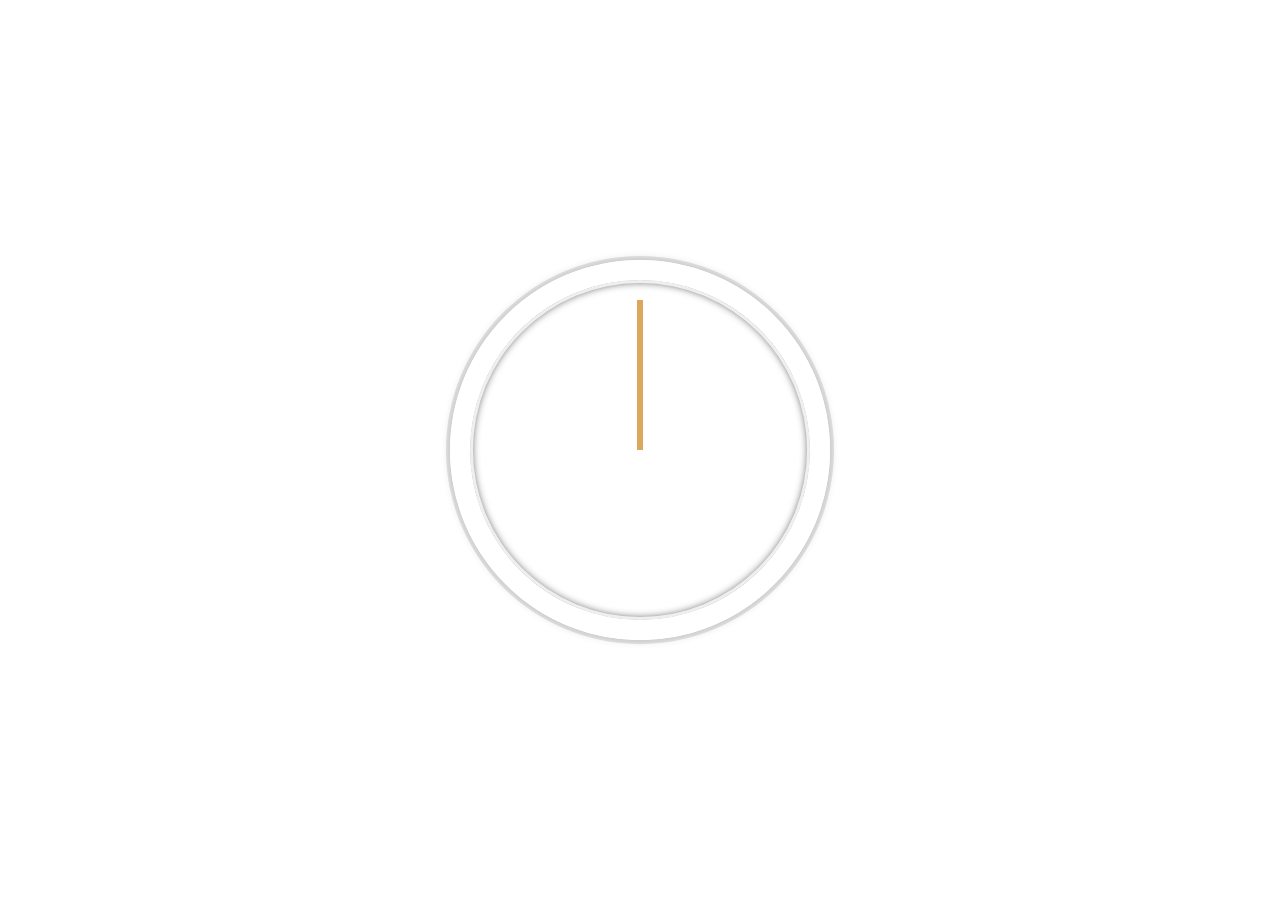
==== 02_JS_CSS_Clock/index.html @ b1104490 "02_clock" ====
<!DOCTYPE html>
<html lang="en">
<head>
  <meta charset="UTF-8">
  <meta name="viewport" content="width=device-width, initial-scale=1.0">
  <link rel="stylesheet" href="styles.css">
  <title>Clock</title>
</head>
<body>
  <div class="clock">
    <div class="clock__box">
      <div class="hours hand"></div> 
      <div class="minutes hand"></div>
      <div class="seconds hand"></div>
    </div>
  </div>
  <script src="./index.js"></script>
</body>
</html>
---- 02_JS_CSS_Clock/styles.css ----
html {
    background: url(images/back-clock.jpg) no-repeat center center / cover;
    background-size: cover;
    font-family: 'helvetica neue';
    text-align: center;
    font-size: 10px;
  }

  body {
    margin: 0;
    font-size: 2rem;
    display: flex;
    flex: 1;
    min-height: 100vh;
    align-items: center;
  }

  .clock {
    width: 30rem;
    height: 30rem;
    border: 20px solid white;
    border-radius: 50%;
    margin: 50px auto;
    position: relative;
    padding: 2rem;
    box-shadow:
      0 0 0 4px rgba(0,0,0,0.1),
      inset 0 0 0 3px #EFEFEF,
      inset 0 0 10px black,
      0 0 10px rgba(0,0,0,0.2);
  }

  .clock__box {
    position: relative;
    width: 100%;
    height: 100%;
    transform: translateY(-3px); /* account for the height of the clock hands */
  }

  .hand {
    width: 50%;
    height: 6px;
    background: black;
    position: absolute;
    top: 50%;
    transform-origin: 100%;
    transform: rotate(90deg);
    transition: all 0.05s;
    transition-timing-function: cubic-bezier(0.1, 2.7, 0.58, 1);
  }

  .seconds {
    background-color: rgb(218, 167, 92);
  }

  .minutes {
    background-color: rgb(99, 136, 85);
  }

  .hours {
    background-color: rgb(211, 99, 91);
    
  }
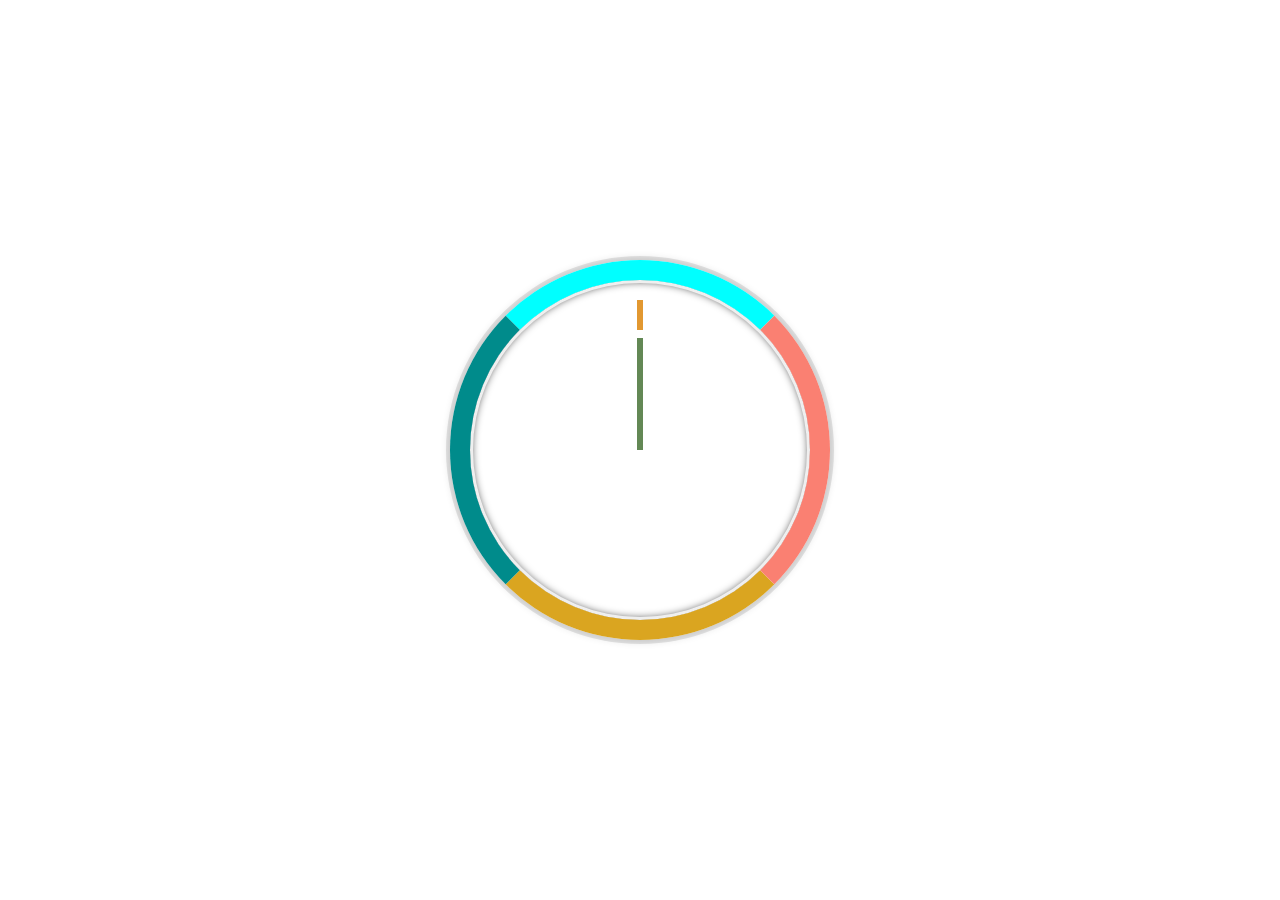
==== commit d7cccb1d: "02_clock terminado" ====
--- a/02_JS_CSS_Clock/index.html
+++ b/02_JS_CSS_Clock/index.html
@@ -9,9 +9,15 @@
 <body>
   <div class="clock">
     <div class="clock__box">
-      <div class="hours hand"></div> 
-      <div class="minutes hand"></div>
-      <div class="seconds hand"></div>
+      <div class="hours hand">
+        <div id="hours"></div>
+      </div> 
+      <div class="minutes hand">
+        <div id="minutes"></div>
+      </div>
+      <div class="seconds hand">
+        <div id="seconds"></div>
+      </div>
     </div>
   </div>
   <script src="./index.js"></script>
--- a/02_JS_CSS_Clock/styles.css
+++ b/02_JS_CSS_Clock/styles.css
@@ -1,63 +1,89 @@
-  html {
-    background: url(images/back-clock.jpg) no-repeat center center / cover;
-    background-size: cover;
-    font-family: 'helvetica neue';
-    text-align: center;
-    font-size: 10px;
+html {
+  background: url(images/back-clock.jpg) no-repeat center center / cover;
+  background-size: cover;
+  font-family: 'helvetica neue';
+  text-align: center;
+  font-size: 10px;
+}
+
+body {
+  margin: 0;
+  font-size: 2rem;
+  display: flex;
+  flex: 1;
+  min-height: 100vh;
+  align-items: center;
+}
+
+.clock {
+  width: 30rem;
+  height: 30rem;
+  border: 20px solid;
+  border-color:aqua salmon goldenrod darkcyan;
+  border-radius: 50%;
+  margin: 50px auto;
+  position: relative;
+  padding: 2rem;
+  box-shadow:
+    0 0 0 4px rgba(0,0,0,0.1),
+    inset 0 0 0 3px #EFEFEF,
+    inset 0 0 10px black,
+    0 0 10px rgba(0,0,0,0.2);
+  animation: colorChange 8s linear infinite alternate;
+}
+
+@keyframes colorChange {
+  0% {
+    border-color: aqua;
   }
+  33% {
+    border-color: salmon;
+  }
+  66% {
+    border-color: goldenrod;
+  }
+  100% {
+    border-color: darkcyan;
+  }
+}
 
-  body {
-    margin: 0;
-    font-size: 2rem;
-    display: flex;
-    flex: 1;
-    min-height: 100vh;
-    align-items: center;
-  }
+.clock__box {
+  position: relative;
+  width: 100%;
+  height: 100%;
+  transform: translateY(-3px); /* account for the height of the clock hands */
+}
 
-  .clock {
-    width: 30rem;
-    height: 30rem;
-    border: 20px solid white;
-    border-radius: 50%;
-    margin: 50px auto;
-    position: relative;
-    padding: 2rem;
-    box-shadow:
-      0 0 0 4px rgba(0,0,0,0.1),
-      inset 0 0 0 3px #EFEFEF,
-      inset 0 0 10px black,
-      0 0 10px rgba(0,0,0,0.2);
-  }
+.hand {
+  width: 50%;
+  height: 6px;
+  position: absolute;
+  top: 50%;
+  transform-origin: 100%;
+  transform: rotate(90deg);
+  transition: all 0.05s;
+  transition-timing-function: cubic-bezier(0.1, 2.7, 0.58, 1);
+}
 
-  .clock__box {
-    position: relative;
-    width: 100%;
-    height: 100%;
-    transform: translateY(-3px); /* account for the height of the clock hands */
-  }
+#seconds {
+  width: 20%;
+  height: 100%;
+  background-color: rgb(226, 152, 49);
+}
 
-  .hand {
-    width: 50%;
-    height: 6px;
-    background: black;
-    position: absolute;
-    top: 50%;
-    transform-origin: 100%;
-    transform: rotate(90deg);
-    transition: all 0.05s;
-    transition-timing-function: cubic-bezier(0.1, 2.7, 0.58, 1);
-  }
+#minutes {
+  position: absolute;
+  right: 0;
+  width: 75%;
+  height: 100%;
+  background-color: rgb(99, 136, 85);
+}
 
-  .seconds {
-    background-color: rgb(218, 167, 92);
-  }
-
-  .minutes {
-    background-color: rgb(99, 136, 85);
-  }
-
-  .hours {
-    background-color: rgb(211, 99, 91);
-    
-  }+#hours {
+  position: absolute;
+  right: 0;
+  width: 60%;
+  height: 100%;
+  z-index: 1;
+  background-color: rgb(211, 99, 91);  
+}